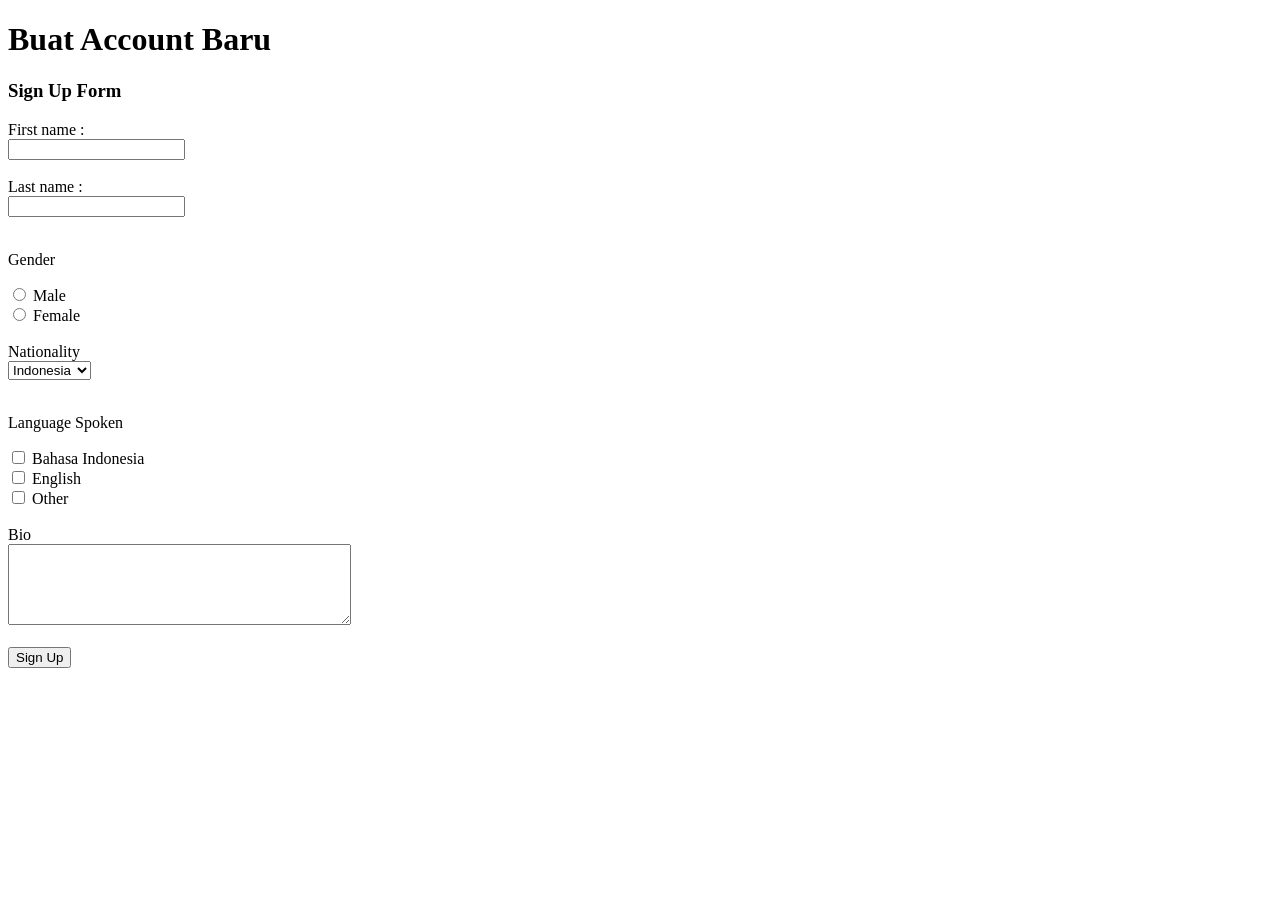
==== form.html @ 8ce9985d "M.Aditya" ====
<!DOCTYPE html>
<html lang="en">
<head>
    <meta charset="UTF-8">
    <meta name="viewport" content="width=device-width, initial-scale=1.0">
    <title>Sign Up</title>
</head>
<body>

    <h1>Buat Account Baru</h1>

    <h3>Sign Up Form</h3>

    <form action="welcome.html">
        <label for="first_name">First name :</label><br>
        <input type="text" id="first_name" name="first_name"><br><br>

        <label for="last_name">Last name :</label><br>
        <input type="text" id="last_name" name="last_name"><br><br>

        <p>Gender</p>
        <input type="radio" id="male" name="gender" value="male">
        <label for="male">Male</label><br>
        <input type="radio" id="female" name="gender" value="female">
        <label for="female">Female</label><br><br>

        <label for="nationality">Nationality</label><br>
        <select id="nationality" name="nationality">
            <option value="indonesia">Indonesia</option>
            <option value="malaysia">Malaysia</option>
            <option value="singapore">Singapore</option>
            <option value="other">Other</option>
        </select><br><br>

        <p>Language Spoken</p>
        <input type="checkbox" id="bahasa_indonesia" name="language" value="bahasa_indonesia">
        <label for="bahasa_indonesia">Bahasa Indonesia</label><br>
        <input type="checkbox" id="english" name="language" value="english">
        <label for="english">English</label><br>
        <input type="checkbox" id="other" name="language" value="other">
        <label for="other">Other</label><br><br>

        <label for="bio">Bio</label><br>
        <textarea id="bio" name="bio" rows="5" cols="40"></textarea><br><br>

        <input type="submit" value="Sign Up">
    </form>

</body>
</html>
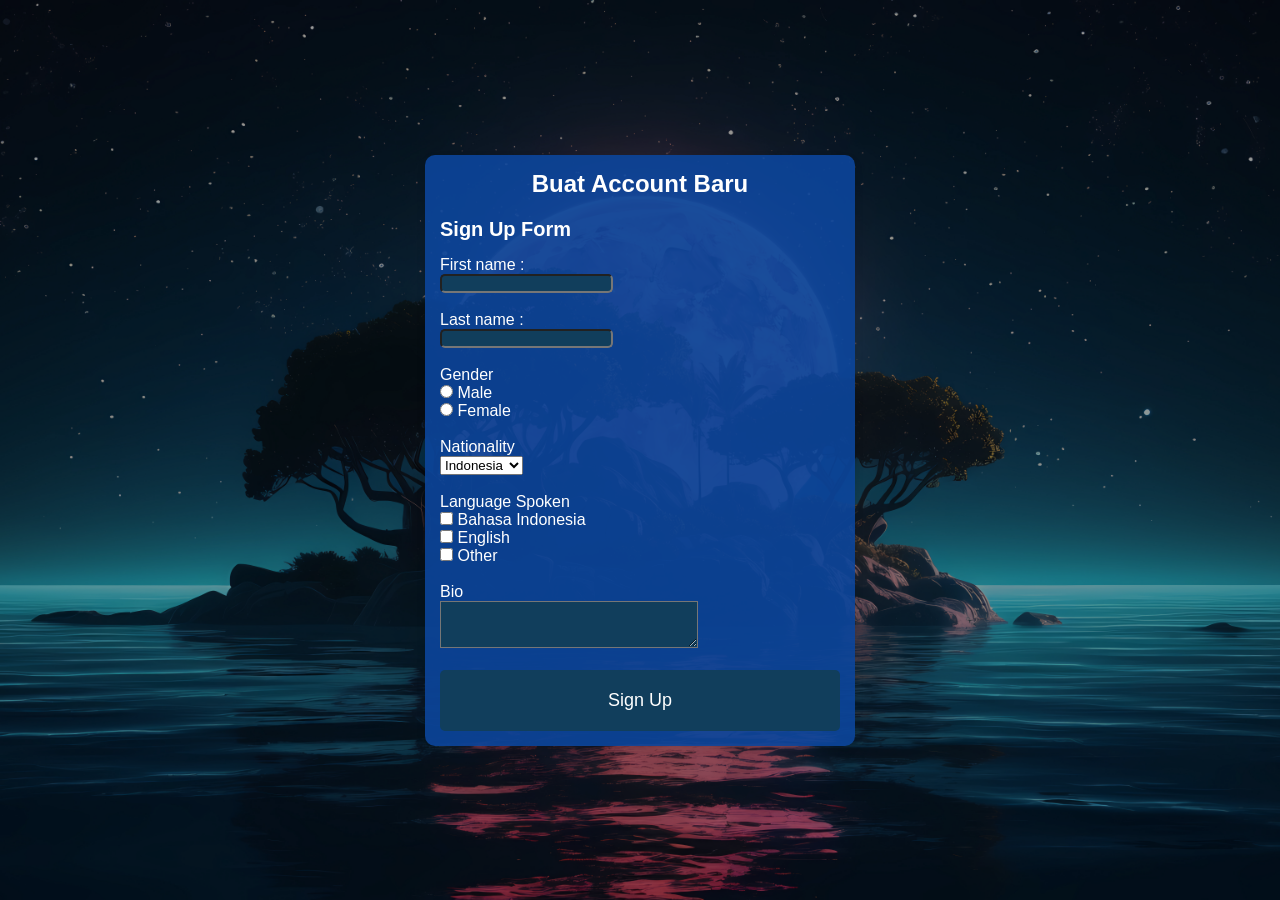
==== commit e751b82b: "Third-Styling" ====
--- a/form.html
+++ b/form.html
@@ -4,47 +4,50 @@
     <meta charset="UTF-8">
     <meta name="viewport" content="width=device-width, initial-scale=1.0">
     <title>Sign Up</title>
+    <link rel="stylesheet" href="style.css">
 </head>
 <body>
-
-    <h1>Buat Account Baru</h1>
-
-    <h3>Sign Up Form</h3>
-
-    <form action="welcome.html">
-        <label for="first_name">First name :</label><br>
-        <input type="text" id="first_name" name="first_name"><br><br>
-
-        <label for="last_name">Last name :</label><br>
-        <input type="text" id="last_name" name="last_name"><br><br>
-
-        <p>Gender</p>
-        <input type="radio" id="male" name="gender" value="male">
-        <label for="male">Male</label><br>
-        <input type="radio" id="female" name="gender" value="female">
-        <label for="female">Female</label><br><br>
-
-        <label for="nationality">Nationality</label><br>
-        <select id="nationality" name="nationality">
-            <option value="indonesia">Indonesia</option>
-            <option value="malaysia">Malaysia</option>
-            <option value="singapore">Singapore</option>
-            <option value="other">Other</option>
-        </select><br><br>
-
-        <p>Language Spoken</p>
-        <input type="checkbox" id="bahasa_indonesia" name="language" value="bahasa_indonesia">
-        <label for="bahasa_indonesia">Bahasa Indonesia</label><br>
-        <input type="checkbox" id="english" name="language" value="english">
-        <label for="english">English</label><br>
-        <input type="checkbox" id="other" name="language" value="other">
-        <label for="other">Other</label><br><br>
-
-        <label for="bio">Bio</label><br>
-        <textarea id="bio" name="bio" rows="5" cols="40"></textarea><br><br>
-
-        <input type="submit" value="Sign Up">
-    </form>
+    <div class="hitam"></div>
+    <div class="container">
+        <h1>Buat Account Baru</h1>
+        
+        <h3>Sign Up Form</h3>
+        
+        <form action="welcome.html">
+            <label for="first_name">First name :</label><br>
+            <input type="text" id="first_name" name="first_name"><br><br>
+    
+            <label for="last_name">Last name :</label><br>
+            <input type="text" id="last_name" name="last_name"><br><br>
+    
+            <p>Gender</p>
+            <input type="radio" id="male" name="gender" value="male">
+            <label for="male">Male</label><br>
+            <input type="radio" id="female" name="gender" value="female">
+            <label for="female">Female</label><br><br>
+    
+            <label for="nationality">Nationality</label><br>
+            <select id="nationality" name="nationality">
+                <option value="indonesia">Indonesia</option>
+                <option value="malaysia">Malaysia</option>
+                <option value="singapore">Singapore</option>
+                <option value="other">Other</option>
+            </select><br><br>
+    
+            <p>Language Spoken</p>
+            <input type="checkbox" id="bahasa_indonesia" name="language" value="bahasa_indonesia">
+            <label for="bahasa_indonesia">Bahasa Indonesia</label><br>
+            <input type="checkbox" id="english" name="language" value="english">
+            <label for="english">English</label><br>
+            <input type="checkbox" id="other" name="language" value="other">
+            <label for="other">Other</label><br><br>
+    
+            <label for="bio">Bio</label><br>
+            <textarea id="bio" name="bio" rows="3" cols="30" class="bio"></textarea><br><br>
+            
+            <input type="submit" value="Sign Up" class="button">
+        </form>
+    </div>
 
 </body>
 </html>
--- a/style.css
+++ b/style.css
@@ -0,0 +1,77 @@
+* {
+    margin: 0;
+    padding: 0;
+}
+
+body {
+    font-family: Arial, sans-serif;
+    background-image: url('background.jpg'); /* Replace with your background image path */
+    background-size: cover;
+    background-position: center;
+    display: flex;
+    justify-content: center;
+    align-items: center;
+    height: 100vh;
+}
+
+.hitam {
+    position: absolute;
+    top: 0;
+    left: 0;
+    right: 0;
+    bottom: 0;
+    background-color: black;
+    opacity:0.4;
+    z-index: 1;
+}
+
+.container {
+    background-color: rgba(12, 69, 156, 0.9);
+    padding: 15px;
+    margin: 25px;
+    width: 400px;
+    border-radius: 10px;
+    box-shadow: 0px 4px 8px rgba(0, 0, 0, 0.1);
+    text-align: left;
+    color: white;
+    z-index: 2;
+}
+
+input {
+    border-radius: 5px;
+    background-color: #113e5c;
+    color: white;
+}
+
+.bio {
+    background-color: #113e5c;
+    color: white;
+}
+
+h1 {
+    font-size: 24px;
+    margin-bottom: 20px;
+    color: white;
+    text-align: center;
+}
+
+h3 {
+    font-size: 20px;
+    margin-bottom: 15px;
+    color: white;
+}
+
+.button {
+    width: 100%;
+    padding: 20px;
+    border: none;
+    background-color: #113e5c;
+    color: #fff;
+    font-size: 18px;
+    border-radius: 5px;
+    cursor: pointer;
+}
+
+.button:hover {
+    background-color: #2786c6;
+}
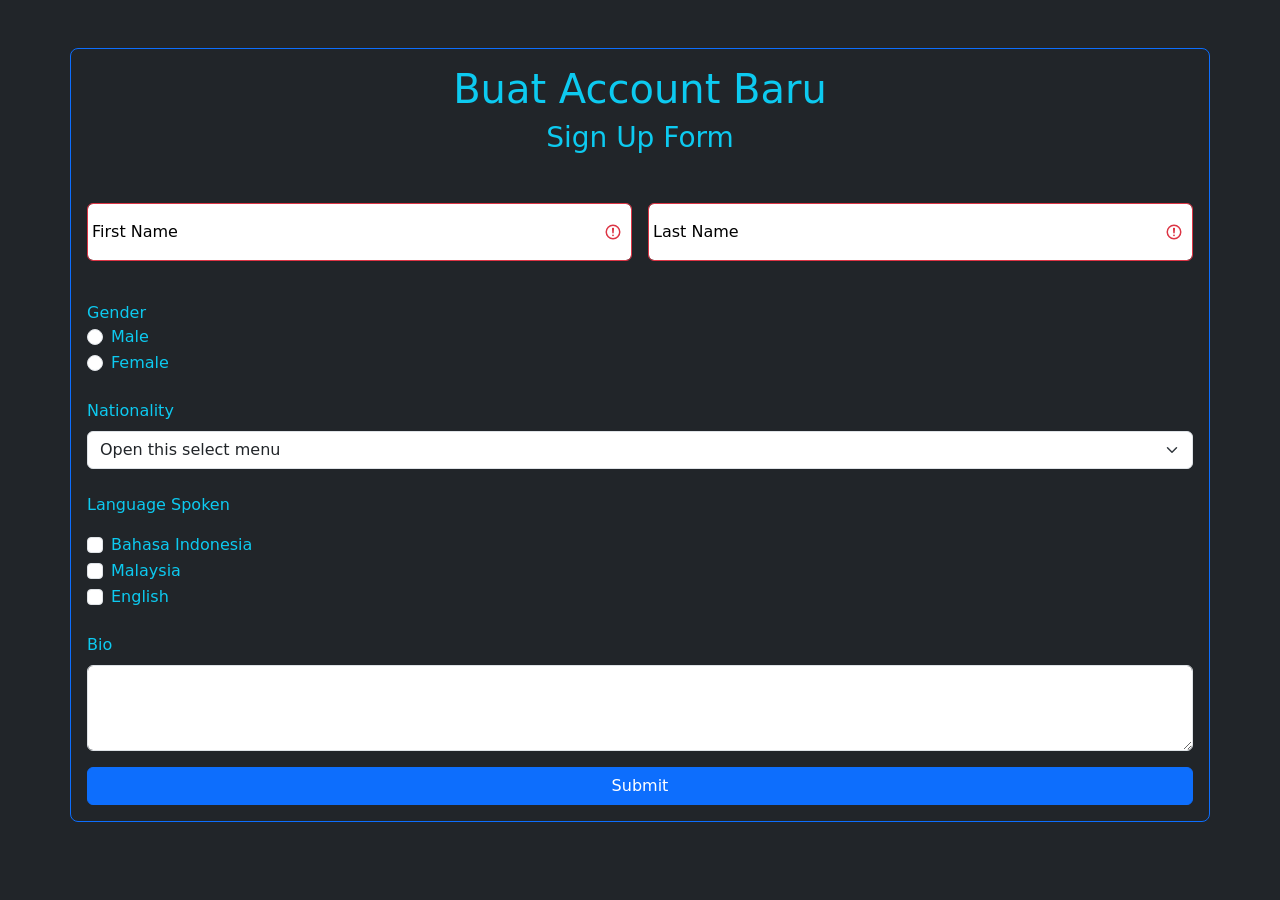
==== commit 13ae5e82: "Bootstrap" ====
--- a/form.html
+++ b/form.html
@@ -4,50 +4,88 @@
     <meta charset="UTF-8">
     <meta name="viewport" content="width=device-width, initial-scale=1.0">
     <title>Sign Up</title>
-    <link rel="stylesheet" href="style.css">
+    <link rel="stylesheet" href="./bootstrap-5.3.3-dist/css/bootstrap.min.css">
 </head>
-<body>
-    <div class="hitam"></div>
-    <div class="container">
-        <h1>Buat Account Baru</h1>
+<body class="bg-dark">
+    <div class="container-sm my-5 p-3 text-primary-emphasis border border-primary rounded-3 ">
+        <!-- JUDUL -->
         
-        <h3>Sign Up Form</h3>
+        <h1 class="text-info text-center">Buat Account Baru</h1>
+        <h3 class="text-info text-center mb-5">Sign Up Form</h3>
         
-        <form action="welcome.html">
-            <label for="first_name">First name :</label><br>
-            <input type="text" id="first_name" name="first_name"><br><br>
+        <!-- CONTENT -->
+        <form action="welcome.html" class="text-info">
+            <!-- NAMA -->
+             <div class="row g-3 mb-4 was-validated">
+                 <div class="form-floating mb-3 col-md-6">
+                     <input type="text" class="form-control" id="floatingInput" placeholder="name" required>
+                     <label for="floatingInput" class="text-black">First Name</label>
+                 </div>
+     
+                 <div class="form-floating col-md-6">
+                     <input type="text" class="form-control is-valid" id="floatingInput validationServer02" placeholder="name" required>
+                     <label for="floatingInput validationServer02" class="text-black">Last Name</label>
+                 </div>
+             </div>
+
+            <!-- GENDER -->
+            <div>Gender</div>
+            <div class="form-check">
+                <input class="form-check-input" type="radio" name="flexRadioDefault radio-stacked" id="flexRadioDefault1">
+                <label class="form-check-label" for="flexRadioDefault1">Male</label>
+            </div>
+            <div class="form-check mb-4">
+                <input class="form-check-input" type="radio" name="flexRadioDefault radio-stacked" id="flexRadioDefault2 validationFormCheck2">
+                <label class="form-check-label" for="flexRadioDefault2 validationFormCheck2">Female</label>
+            </div>
     
-            <label for="last_name">Last name :</label><br>
-            <input type="text" id="last_name" name="last_name"><br><br>
-    
-            <p>Gender</p>
-            <input type="radio" id="male" name="gender" value="male">
-            <label for="male">Male</label><br>
-            <input type="radio" id="female" name="gender" value="female">
-            <label for="female">Female</label><br><br>
-    
-            <label for="nationality">Nationality</label><br>
-            <select id="nationality" name="nationality">
+            <!-- NEGARA -->
+
+            <label for="nationality" class="form-label">Nationality</label>
+            <select class="form-select mb-4" aria-label="Default select example">
+                <option selected>Open this select menu</option>
                 <option value="indonesia">Indonesia</option>
                 <option value="malaysia">Malaysia</option>
                 <option value="singapore">Singapore</option>
                 <option value="other">Other</option>
-            </select><br><br>
+            </select>
     
+            <!-- BAHASA -->
             <p>Language Spoken</p>
-            <input type="checkbox" id="bahasa_indonesia" name="language" value="bahasa_indonesia">
-            <label for="bahasa_indonesia">Bahasa Indonesia</label><br>
-            <input type="checkbox" id="english" name="language" value="english">
-            <label for="english">English</label><br>
-            <input type="checkbox" id="other" name="language" value="other">
-            <label for="other">Other</label><br><br>
+            <div class="form-check">
+                <input class="form-check-input" type="checkbox" value="" id="flexCheckDefault">
+                <label class="form-check-label" for="flexCheckDefault">
+                    Bahasa Indonesia
+                </label>
+            </div>
+            <div class="form-check">
+                <input class="form-check-input" type="checkbox" value="" id="flexCheckDefault">
+                <label class="form-check-label" for="flexCheckDefault">
+                    Malaysia
+                </label>
+            </div>
+            <div class="form-check mb-4">
+                <input class="form-check-input" type="checkbox" value="" id="flexCheckDefault">
+                <label class="form-check-label" for="flexCheckDefault">
+                    English
+                </label>
+            </div>
     
-            <label for="bio">Bio</label><br>
-            <textarea id="bio" name="bio" rows="3" cols="30" class="bio"></textarea><br><br>
-            
-            <input type="submit" value="Sign Up" class="button">
+            <div class="mb-3">
+                <label for="exampleFormControlTextarea1" class="form-label">Bio</label>
+                <textarea class="form-control" id="exampleFormControlTextarea1" rows="3"></textarea>
+            </div>
+    
+            <div class="d-grid gap-2">
+                <button class="btn btn-primary" type="submit">Submit</button>
+            </div>
         </form>
     </div>
 
+    
+    
+
+
+    <script src="./bootstrap-5.3.3-dist/js/bootstrap.bundle.min.js"></script>
 </body>
 </html>
